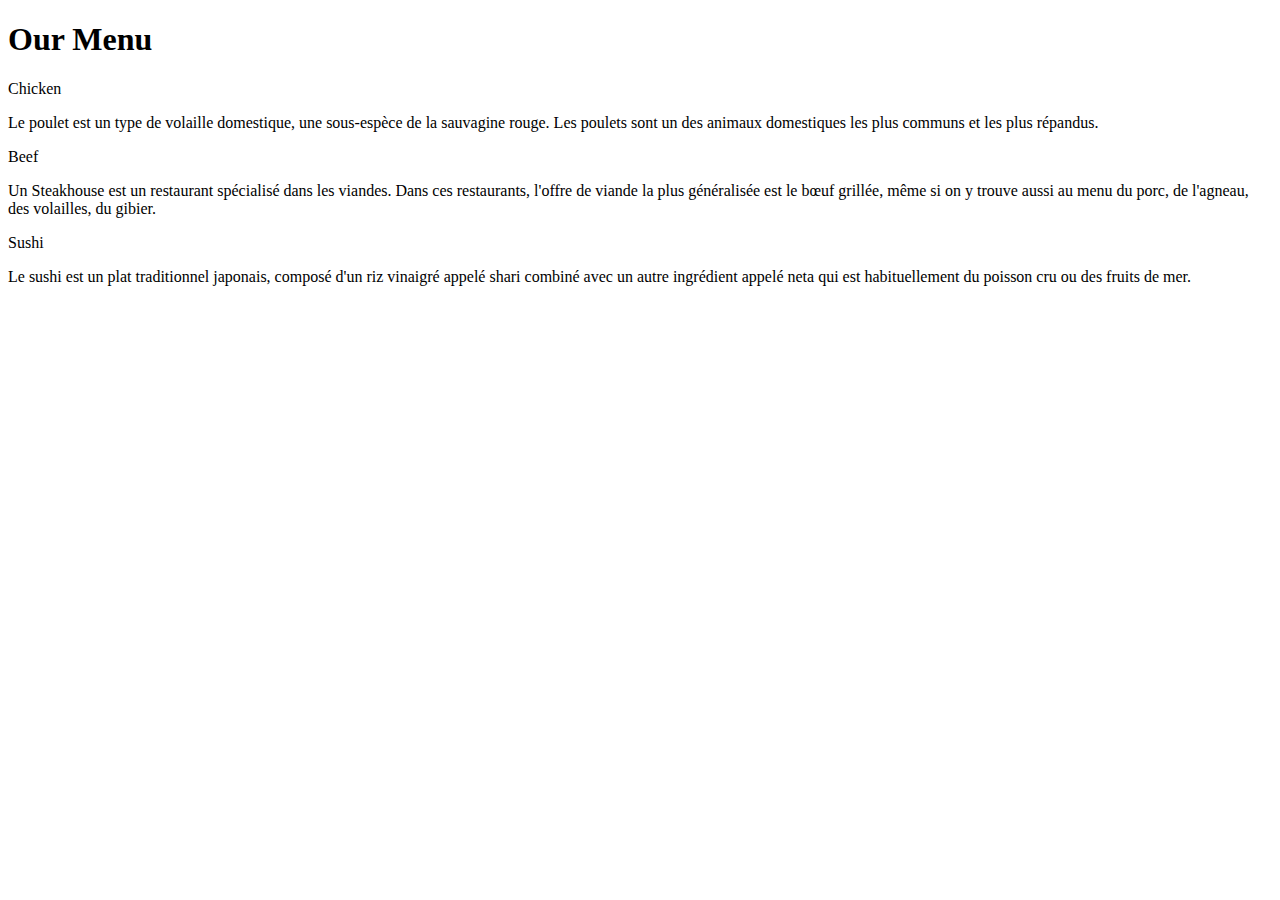
==== module2-solution/index.html @ e115738b "Create index.html" ====
<!DOCTYPE html>
<html>
<head>
	<meta charset="utf-8">
	<meta name="viewport" content="width=device-width, initial-scale=1.0">
	<link rel="stylesheet" type="text/css" href="new.css">
	<title>Our Menu</title>
</head>

<body>
	<h1>Our Menu</h1>
	
	<section id="main1">
		<div  id="food1"> <p class="h">Chicken</p></div>
		<p id="p1">Le poulet est un type de volaille domestique, une sous-espèce de la sauvagine rouge. Les poulets sont un des animaux domestiques les plus communs et les plus répandus. </p>

	</section>

	<section id="main2">
		<div id="food2"> <p class="h">Beef</p></div>
		<p id="p2">Un Steakhouse est un restaurant spécialisé dans les viandes. Dans ces restaurants, l'offre de viande la plus généralisée est le bœuf grillée, même si on y trouve aussi au menu du porc, de l'agneau, des volailles, du gibier.</p>
	</section>

	<section id="main3">
		<div id="food3"> <p class="h">Sushi</p> </div>
		<p id="p3">Le sushi est un plat traditionnel japonais, composé d'un riz vinaigré appelé shari combiné avec un autre ingrédient appelé neta qui est habituellement du poisson cru ou des fruits de mer.</p> 

	</section>

</body>
</html>
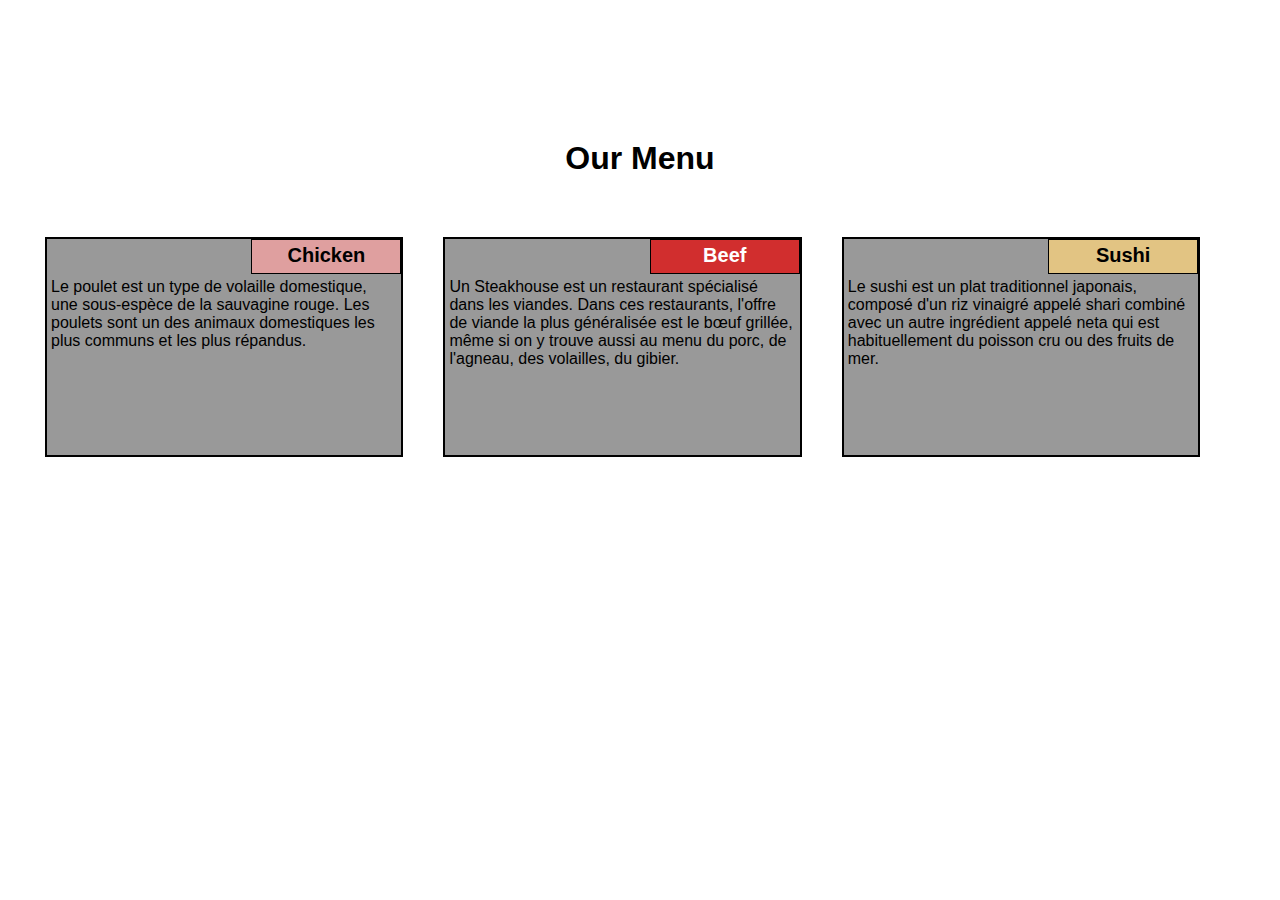
==== commit d5748b43: "Merge 6d31ca2f0c273d99f7bd53054440ebab32f14203 into d8c6104811087acfb82938d8b5598eecda15130c" ====
--- a/module2-solution/index.html
+++ b/module2-solution/index.html
@@ -3,7 +3,7 @@
 <head>
 	<meta charset="utf-8">
 	<meta name="viewport" content="width=device-width, initial-scale=1.0">
-	<link rel="stylesheet" type="text/css" href="new.css">
+	<link rel="stylesheet" type="text/css" href="css/style.css">
 	<title>Our Menu</title>
 </head>
 
--- a/module2-solution/css/style.css
+++ b/module2-solution/css/style.css
@@ -0,0 +1,109 @@
+
+* {
+  box-sizing: border-box;
+  margin: 0;
+  padding: 0;}
+ 
+body{
+  	position: relative;
+  	bottom: -100px;
+  }
+
+  /*  title  */
+h1{
+	text-align: center;
+	padding-top:40px;
+	padding-bottom:60px;
+	font-family: "Comic Sans MS", cursive, sans-serif}
+
+/* the sections */
+
+section{
+	background-color:  #999999;
+	width:30%;
+	height:150px;
+	border:2px solid black;
+	float: left;
+	margin-right: 30px;}
+
+#main1 {
+	margin-left: 35px;}
+
+p{
+	font-family: "Comic Sans MS", cursive, sans-serif;
+    font-size: 16px;
+    padding: 4px;}
+
+#p1 ,#p2, #p3{clear: right;}
+
+/*   illustractions */
+#food1{
+	background-color: #df9f9f;
+	width:150px;
+	height: 35px;
+	border: 1px solid black;
+	padding: 2px;
+    float: right;}
+
+#food2{
+	background-color:  #d12e2e;
+	width:150px;
+	height: 35px;
+	border: 1px solid black;
+	padding: 2px;
+    float: right;
+	color: white;}
+
+#food3{
+	background-color: #e2c483;
+	width:150px;
+	height: 35px;
+	border: 1px solid black;
+	padding: 2px;
+    float: right;}
+
+.h{
+text-align: center;
+font-size: 20px;
+font-weight:bold;
+padding:2px;}
+
+
+ /* large devices*/
+@media (min-width: 992px){
+	section{
+	width:28%;
+	height:220px;
+	float: left;
+	margin-right: 20px;
+    margin-left: 20px;}
+#main1 {
+	margin-left: 45px;}
+}
+
+/* medieum devices */ 
+@media (min-width: 768px) and (max-width: 991px){ 
+	
+	#main1 ,#main2{
+	width:40%;
+	height:200px;
+	margin: 30px;}
+     
+     #main3{width: 87%; margin-left: 33px;}
+ }
+
+/* small devices */
+@media (max-width: 767px){
+	section{
+	width:90%;
+	height:175px;
+	margin: 10px 10px 20px 15px; }
+	#main1{margin-left: 15px;}
+	body{overflow: auto;}
+	
+}
+
+
+
+
+
